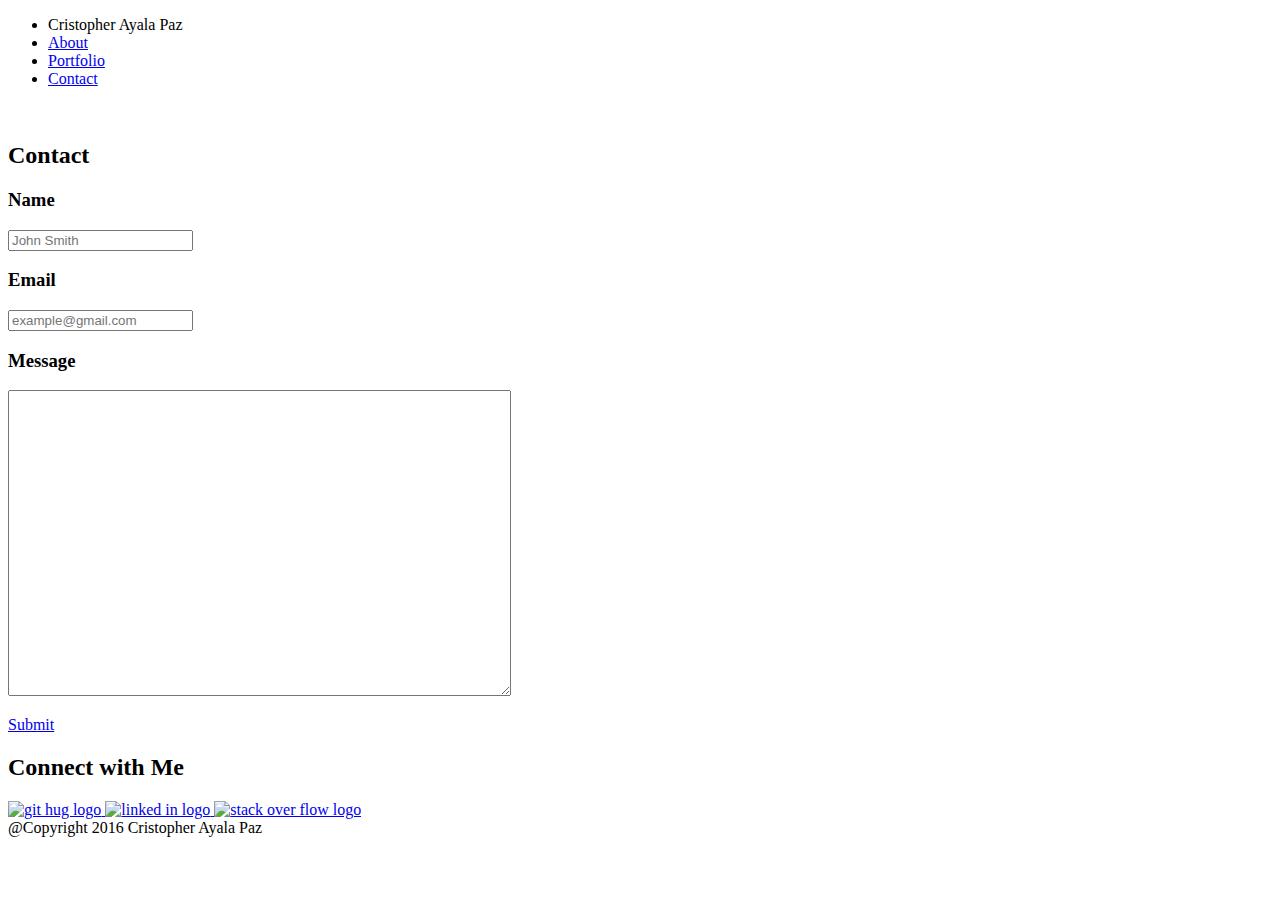
==== contact.html @ f5190bc4 "Add files via upload" ====
<!DOCTYPE html>
	<html lang="en">
	<head>
		<meta charset="utf-8">
		<title>Contact</title>
		<link rel="stylesheet" type="text/css" href="assets/css/style.css">
	</head>

	<body>

		<div id="container">

			<ul>
				<li><a id="logo">Cristopher Ayala Paz</a></li>	
				<li><a id="a" href="index.html">About</a></li>
				<li><a id="b" href="portfolio.html">Portfolio</a></li>
				<li><a id="c" href="contact.html">Contact</a></li>
			</ul>

			<br>
			<section id="main">

				<h2 id="main-heading">Contact</h2>

				<form>

					<h3>Name</h3>

					<input type="text" id="name" placeholder="John Smith">

					<h3>Email</h3>

					<input type="text" id="email" placeholder="example@gmail.com">

					<h3>Message</h3>

					<textarea cols="60" rows="20" id="mes"></textarea>
					
					<br>

					<a href="#"><p id="sub">Submit</p></a>

				</form>

			</section>

			<section id="connect">

				<h2 id="connectMe">Connect with Me</h2>

				<a href="https://github.com/crisayala16" target="_blank">
					<img id="git-image" src="assets/images/git.jpg" alt="git hug logo">
				</a>

				<a href="https://www.linkedin.com/in/cris-ayala-862a24122/" target="_blank">
					<img id="link-image" src="assets/images/linkedin.jpg" alt="linked in logo">
				</a>

				<a href="http://stackoverflow.com/users/7362845/cristoper-ayala-paz" target="_blank">
					<img id="sof-image" src="assets/images/sof.jpg" alt="stack over flow logo">
				</a>

			</section>
			
		</div>

		<footer id="footer">@Copyright 2016 Cristopher Ayala Paz</footer>
		
	</body>
	</html>
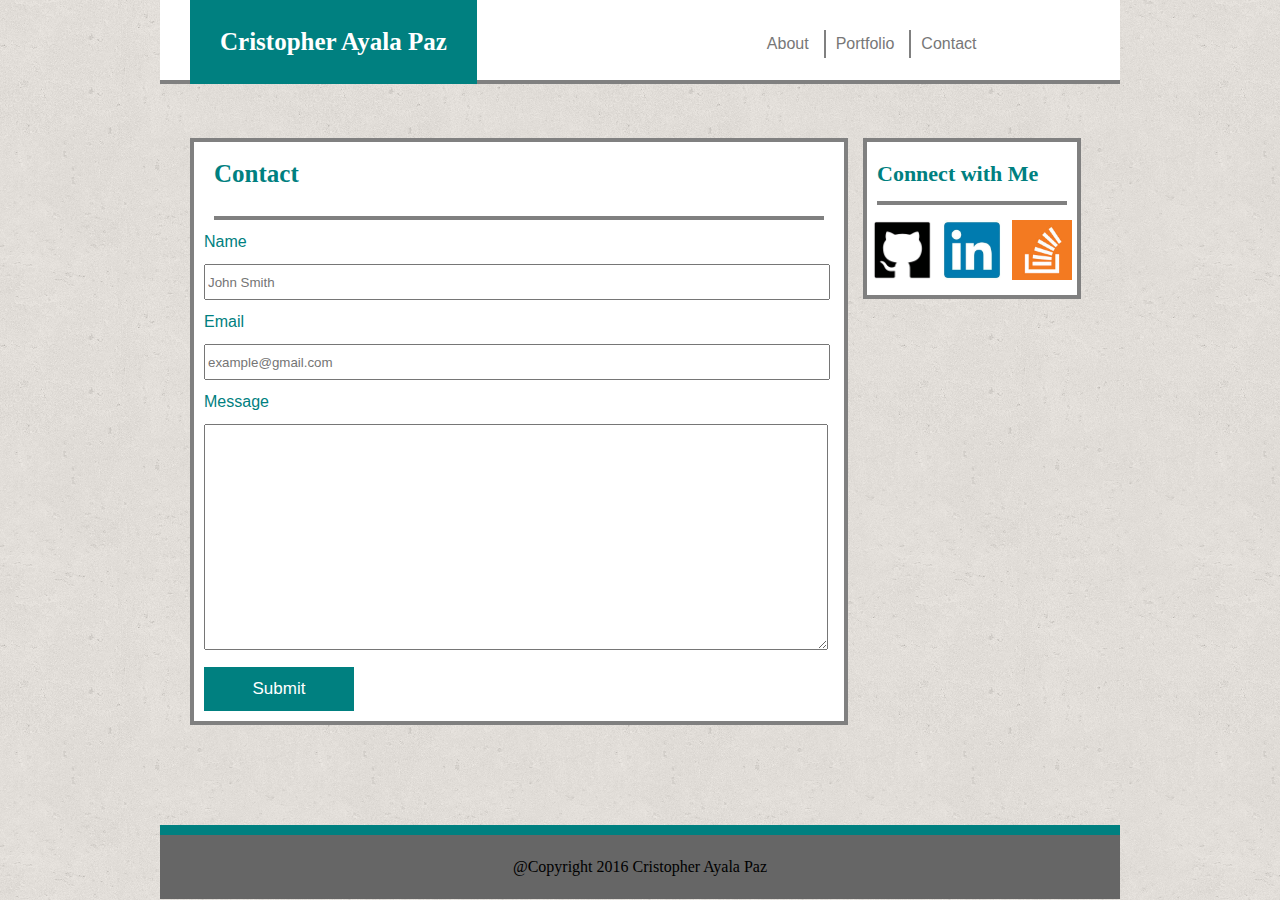
==== commit 8e2ef55f: "Media Queries added to style.css" ====
--- a/contact.html
+++ b/contact.html
@@ -3,6 +3,8 @@
 	<head>
 		<meta charset="utf-8">
 		<title>Contact</title>
+		<link rel="stylesheet" type="text/css" href="assets/css/reset.css">
+		
 		<link rel="stylesheet" type="text/css" href="assets/css/style.css">
 	</head>
 
--- a/assets/css/style.css
+++ b/assets/css/style.css
@@ -0,0 +1,320 @@
+body{
+	margin: 0 auto;
+	width: 960px;
+	line-height: 150%;
+	background-image: url(../images/cork.png);
+}
+
+h2{
+	font-family: 'Georgia', Times, Times New Roman, serif;
+}
+
+p{
+	color: #777777;
+	margin: 30px;
+	font-family: 'Arial', 'Helvetica Neue', Helvetica, sans-serif;
+
+}
+
+ul{
+	background: #ffffff;
+	list-style-type: none;
+	margin: 0 auto;
+	padding: 0;
+	width: 100%;
+	height: 80px;
+	border-bottom: 4px solid grey;
+
+}
+
+#a, #b, #c{
+	margin: 30px 0;
+	text-decoration: none;
+	color: #777777;
+	text-align: center;
+	padding: 2px 10px;
+	float: left;
+	font-family: 'Arial', 'Helvetica Neue', Helvetica, sans-serif;
+}
+h1{
+	background-color: teal;
+	margin-right: 150px;
+	text-align: center;
+}
+
+h3{
+	margin: 10px;
+	color: teal;
+	font-family: 'Arial', 'Helvetica Neue', Helvetica, sans-serif;
+
+}
+
+#name, #email{
+	margin: 0 10px;
+	width: 95%;
+	height: 30px;
+}
+
+#mes{
+	margin: 0 10px 10px 10px;
+	width: 95%;
+	height: 220px;
+}
+
+#a, #b{
+	border-right: 2px solid grey;
+	padding-right: 15px;
+
+}
+
+#sub{
+	text-align: center;
+	margin: 0 10px 10px 10px;
+	width: 150px;
+	padding: 10px 0px;
+	font-size: 17px;
+	background: teal;
+	color: white;	
+}
+
+#subb:hover{
+	background: black;
+	color: teal;
+}
+
+#logo{
+	float: left;
+	color: #ffffff;
+	font-size: 25px;
+	background-color: teal;
+	font-weight: bold;
+	padding: 30px;
+	margin-right: 280px;
+	margin-left: 30px;
+	font-family: 'Georgia', Times, Times New Roman, serif;
+}
+
+#main-heading{
+	font-size: 25px;
+	font-weight: bold;
+	color: teal;
+	display: block;
+	margin: 20px 20px 0px 20px;
+	margin-left: 20px;
+	margin-right: 20px;
+	padding-bottom: 30px;
+	border-bottom: 4px solid grey;
+}
+
+#connectMe{
+	font-size: 22px;
+	font-weight: bold;
+	color: teal;
+	display: block;
+	margin: 20px 20px 0px 20px;
+	margin-left: 10px;
+	margin-right: 10px;
+	padding-bottom: 15px;
+	border-bottom: 4px solid grey;
+}
+
+#main{
+	background-color: #ffffff;
+	width: 650px;
+	float: left;
+	margin-left: 30px;
+	margin-right: 15px;
+	margin-top: 30px;
+	border: 4px solid grey;
+}
+
+#connect{
+	background-color: #ffffff;
+	margin: 30px auto;
+	width: auto;
+	float: left;
+	border: 4px solid grey;
+
+}
+#git-image, #link-image, #sof-image{
+	width: 60px;
+	height: 60px;
+	float: left;
+	margin: 15px 5px;
+}
+
+#cris-image{
+	display: inline;
+	float: left;
+	margin: 30px 20px 10px 20px;
+	width: 200px;
+	height: 200px;
+}
+
+#footer{
+	padding: 20px 0px;
+	background: #666666;
+	border-top: 10px solid teal;
+	margin-top: 100px;
+	width: 960px;
+	margin: 0 auto;
+	text-align: center;
+	clear: both;
+	position: relative;
+	top: 100px;
+}
+
+.port{
+	width: 250px;
+	height: 200px;
+	margin: 10px 37px;	
+}
+
+
+.img1{
+	float: left;
+	background-image: url(../images/img1.jpg);
+
+}
+
+.img2{
+	float: left;
+	background-image: url(../images/img2.jpg);
+
+}
+
+.img3{
+	float: left;
+	background-image: url(../images/img3.jpg);
+
+}
+
+.img4{
+	float: left;
+	background-image: url(../images/img4.jpg);
+
+}
+
+.img5{
+	float: left;	
+	background-image: url(../images/img5.jpg);
+
+}
+
+.btn{
+	text-align: center;
+	width: 250px;
+	padding: 10px 0px;
+	background: teal;
+	color: white;
+	margin-top: 145px;
+	margin-left: auto;
+	margin-right: auto;
+}
+a{
+	text-decoration: none;
+}
+.btn:hover{
+	color: teal;
+	background: black;
+}
+
+@media only screen and (max-width:980px){
+	#logo{
+		margin-left: 107px;
+		margin-right: 170px;
+		width: 270px;
+		padding: 28px 10px;
+
+	}
+	#a, #b, #c{
+		padding: 2px 10px;
+		font-size: 15px;
+		margin-top: 30px;
+	}
+	#main{
+		margin-top: 30px;
+		margin-left: 107px;
+		width: 360px;
+		margin-right: 36px;
+	}
+	#connect{
+		width: 228px;
+		height: 170px;
+		margin-right: 110px;
+		margin-top: 30px;
+	}
+	#connectMe{
+		text-align: center;
+	}
+	#cris-image{
+		width: 250px;
+		height: 228px;
+		display: block;
+		margin: 25px 55px;
+	}	
+	#git-image, #link-image, #sof-image{
+		width: 50px;
+		height: 50px;
+		float: left;
+		margin: 25px 5px;
+	}
+	#git-image{
+		margin-left: 24px;
+	}
+	#footer{
+		width: 100%;
+		text-align: center;
+	}
+}
+@media only screen and (max-width:768px){
+	#logo{
+		margin-left: 20px;
+		margin-right: 150px;
+		width: 270px;
+		padding: 28px 10px;
+	}
+	#a, #b, #c{
+		padding: 2px 10px;
+		font-size: 15px;
+		margin-top: 30px;
+	}
+	#main{
+		margin: 38px 20px;
+		width: 678px;
+	}
+	#connect{
+		width: 678px;
+		height: 170px;
+		margin-left: 20px;
+		margin-top: 0px;
+	}
+	#connectMe{
+		text-align: left;
+		margin-left: 15px;
+	}
+	#cris-image{
+		width: 250px;
+		height: 228px;
+		margin: 30px;
+	}	
+	#git-image, #link-image, #sof-image{
+		width: 50px;
+		height: 50px;
+		float: left;
+		margin: 25px 5px;
+	}
+	#git-image{
+		margin-left: 24px;
+	}
+	#footer{
+		width: 768px;
+		float: left;
+		text-align: center;
+	}
+}
+@media (max-width:640px){
+	
+}
+
+
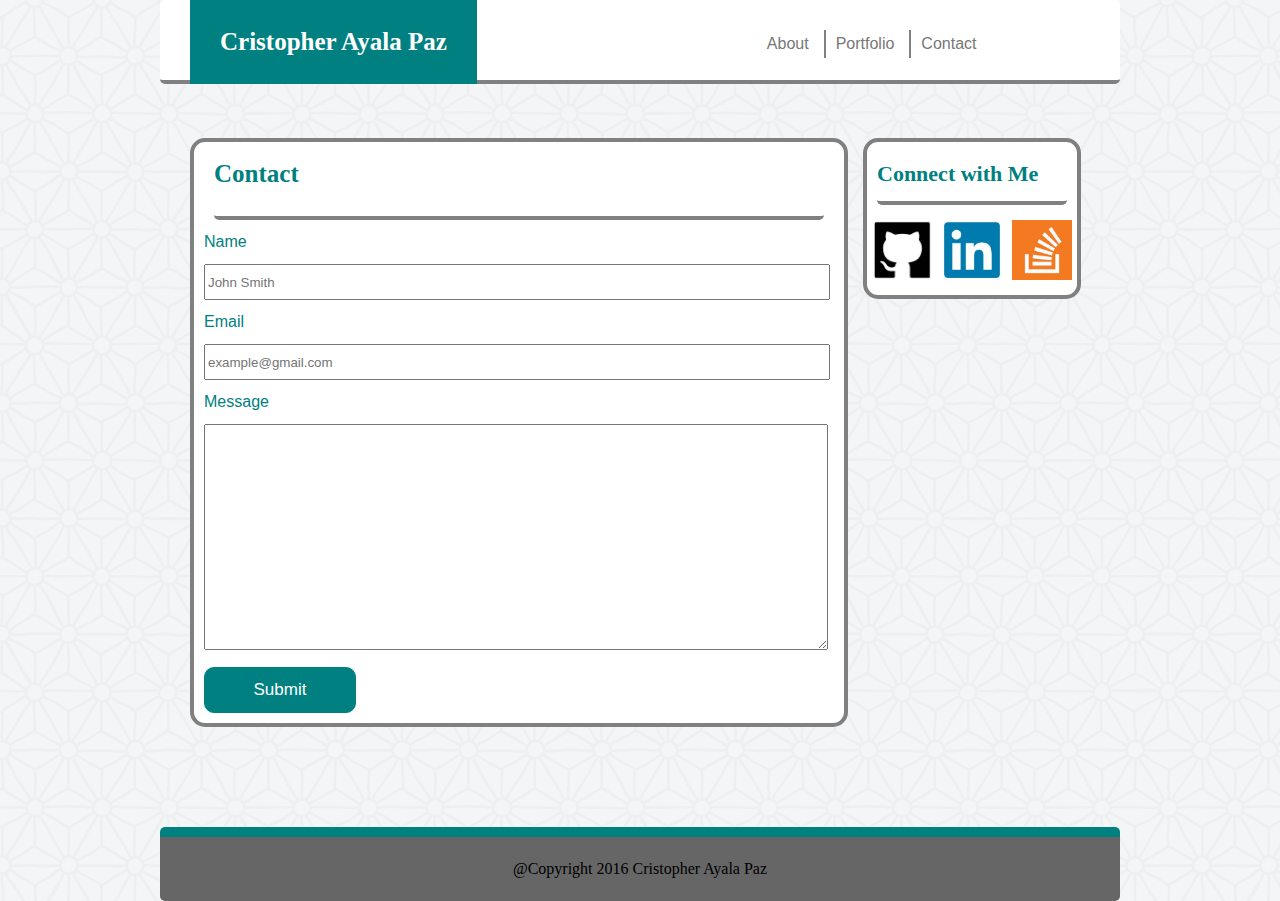
==== commit 90ac63e4: "Finished Responsive Portfolio" ====
--- a/contact.html
+++ b/contact.html
@@ -9,8 +9,6 @@
 	</head>
 
 	<body>
-
-		<div id="container">
 
 			<ul>
 				<li><a id="logo">Cristopher Ayala Paz</a></li>	
@@ -63,8 +61,6 @@
 				</a>
 
 			</section>
-			
-		</div>
 
 		<footer id="footer">@Copyright 2016 Cristopher Ayala Paz</footer>
 		
--- a/assets/css/style.css
+++ b/assets/css/style.css
@@ -2,7 +2,7 @@
 	margin: 0 auto;
 	width: 960px;
 	line-height: 150%;
-	background-image: url(../images/cork.png);
+	background-image: url(../images/asanoha.png);
 }
 
 h2{
@@ -24,7 +24,7 @@
 	width: 100%;
 	height: 80px;
 	border-bottom: 4px solid grey;
-
+	border-radius: 5px;
 }
 
 #a, #b, #c{
@@ -74,7 +74,10 @@
 	padding: 10px 0px;
 	font-size: 17px;
 	background: teal;
-	color: white;	
+	color: white;
+	border: 1px solid teal;
+	border-radius: 10px;
+
 }
 
 #subb:hover{
@@ -104,6 +107,8 @@
 	margin-right: 20px;
 	padding-bottom: 30px;
 	border-bottom: 4px solid grey;
+	border-radius: 5px;
+
 }
 
 #connectMe{
@@ -116,6 +121,8 @@
 	margin-right: 10px;
 	padding-bottom: 15px;
 	border-bottom: 4px solid grey;
+	border-radius: 5px;
+
 }
 
 #main{
@@ -126,6 +133,8 @@
 	margin-right: 15px;
 	margin-top: 30px;
 	border: 4px solid grey;
+	border-radius: 15px;
+
 }
 
 #connect{
@@ -134,6 +143,8 @@
 	width: auto;
 	float: left;
 	border: 4px solid grey;
+	border-radius: 15px;
+
 
 }
 #git-image, #link-image, #sof-image{
@@ -155,6 +166,8 @@
 	padding: 20px 0px;
 	background: #666666;
 	border-top: 10px solid teal;
+	border-radius: 5px;
+
 	margin-top: 100px;
 	width: 960px;
 	margin: 0 auto;
@@ -167,7 +180,8 @@
 .port{
 	width: 250px;
 	height: 200px;
-	margin: 10px 37px;	
+	margin: 10px 37px;
+
 }
 
 
@@ -210,6 +224,8 @@
 	margin-top: 145px;
 	margin-left: auto;
 	margin-right: auto;
+	border-radius: 10px;
+
 }
 a{
 	text-decoration: none;
@@ -220,6 +236,10 @@
 }
 
 @media only screen and (max-width:980px){
+	body{
+		width: 836px;
+		margin: 0 auto;
+	}
 	#logo{
 		margin-left: 107px;
 		margin-right: 170px;
@@ -236,12 +256,11 @@
 		margin-top: 30px;
 		margin-left: 107px;
 		width: 360px;
-		margin-right: 36px;
+		margin-right: 30px;
 	}
 	#connect{
 		width: 228px;
 		height: 170px;
-		margin-right: 110px;
 		margin-top: 30px;
 	}
 	#connectMe{
@@ -262,12 +281,19 @@
 	#git-image{
 		margin-left: 24px;
 	}
+	.port{
+		margin-left: 55px;
+	}
 	#footer{
 		width: 100%;
 		text-align: center;
 	}
 }
 @media only screen and (max-width:768px){
+	body{
+		width: 712px;
+		margin: 0 auto;
+	}
 	#logo{
 		margin-left: 20px;
 		margin-right: 150px;
@@ -307,13 +333,73 @@
 	#git-image{
 		margin-left: 24px;
 	}
+	.port{
+		margin: 10px 44.5px;
+	}
 	#footer{
 		width: 768px;
 		float: left;
 		text-align: center;
 	}
 }
-@media (max-width:640px){
+@media only screen and (max-width:640px){
+	body{
+		width: 437px;
+		margin: 0 auto;
+	}
+	ul{
+		height: 106px;
+	}
+	#logo{
+		display: block;
+		width: 437px;
+		padding: 10px 0px;
+		margin: 0 auto;
+		text-align: center;
+	}
+	#a, #b, #c{
+		padding: 0px 50px;
+		float: left;
+		margin-top: 25px;
+		font-size: 13px;
+	}
+	#main{
+		width: 410px;
+		margin: 0 10px;
+
+	}
+	#connect{
+		width: 410px;
+		height: 170px;
+		margin: 20px 10px;
+	}
+	#connectMe{
+		text-align: left;
+		margin-left: 15px;
+	}
+	#cris-image{
+		width: 250px;
+		height: 228px;
+		margin: 30px;
+		float: none;
+		margin-left: 80px;
+	}	
+	#git-image, #link-image, #sof-image{
+		width: 50px;
+		height: 50px;
+		float: left;
+		margin: 25px 5px;
+	}
+	#git-image{
+		margin-left: 24px;
+	}
+	.port{
+		margin: 5px 80px;
+	}
+	#footer{
+		width: 437px;
+		text-align: center;
+	}
 	
 }
 
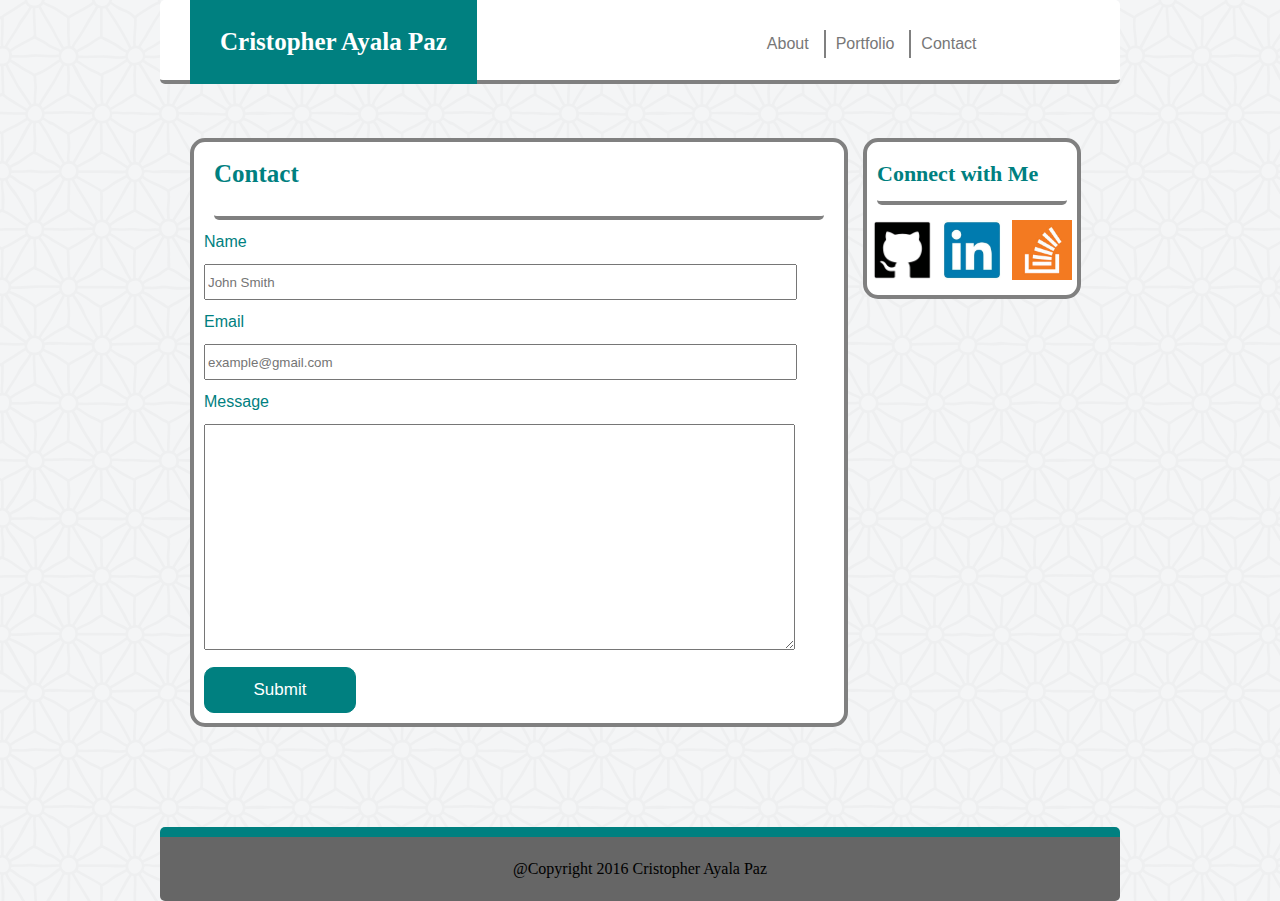
==== commit 302d76c8: "Finished all files" ====
--- a/contact.html
+++ b/contact.html
@@ -2,65 +2,65 @@
 	<html lang="en">
 	<head>
 		<meta charset="utf-8">
+		<meta name="viewport" content="width=device-width, initial-scale=1.0">
 		<title>Contact</title>
 		<link rel="stylesheet" type="text/css" href="assets/css/reset.css">
-		
 		<link rel="stylesheet" type="text/css" href="assets/css/style.css">
 	</head>
 
 	<body>
 
-			<ul>
-				<li><a id="logo">Cristopher Ayala Paz</a></li>	
-				<li><a id="a" href="index.html">About</a></li>
-				<li><a id="b" href="portfolio.html">Portfolio</a></li>
-				<li><a id="c" href="contact.html">Contact</a></li>
-			</ul>
+		<ul>
+			<li><a id="logo">Cristopher Ayala Paz</a></li>	
+			<li><a id="nav-about" href="index.html">About</a></li>
+			<li><a id="nav-portfolio" href="portfolio.html">Portfolio</a></li>
+			<li><a id="nav-contact" href="contact.html">Contact</a></li>
+		</ul>
 
-			<br>
-			<section id="main">
+		<br>
+		<section id="main">
 
-				<h2 id="main-heading">Contact</h2>
+			<h2 id="main-heading">Contact</h2>
 
-				<form>
+			<form>
 
-					<h3>Name</h3>
+				<h3>Name</h3>
 
-					<input type="text" id="name" placeholder="John Smith">
+				<input type="text" id="name" placeholder="John Smith">
 
-					<h3>Email</h3>
+				<h3>Email</h3>
 
-					<input type="text" id="email" placeholder="example@gmail.com">
+				<input type="text" id="email" placeholder="example@gmail.com">
 
-					<h3>Message</h3>
+				<h3>Message</h3>
 
-					<textarea cols="60" rows="20" id="mes"></textarea>
-					
-					<br>
+				<textarea cols="60" rows="20" id="mes"></textarea>
+				
+				<br>
 
-					<a href="#"><p id="sub">Submit</p></a>
+				<a href="#"><p id="sub">Submit</p></a>
 
-				</form>
+			</form>
 
-			</section>
+		</section>
 
-			<section id="connect">
+		<aside id="connect">
 
-				<h2 id="connectMe">Connect with Me</h2>
+			<h2 id="connectMe">Connect with Me</h2>
 
-				<a href="https://github.com/crisayala16" target="_blank">
-					<img id="git-image" src="assets/images/git.jpg" alt="git hug logo">
-				</a>
+			<a href="https://github.com/crisayala16" target="_blank">
+				<img id="git-image" src="assets/images/git.jpg" alt="git hug logo">
+			</a>
 
-				<a href="https://www.linkedin.com/in/cris-ayala-862a24122/" target="_blank">
-					<img id="link-image" src="assets/images/linkedin.jpg" alt="linked in logo">
-				</a>
+			<a href="https://www.linkedin.com/in/cris-ayala-862a24122/" target="_blank">
+				<img id="link-image" src="assets/images/linkedin.jpg" alt="linked in logo">
+			</a>
 
-				<a href="http://stackoverflow.com/users/7362845/cristoper-ayala-paz" target="_blank">
-					<img id="sof-image" src="assets/images/sof.jpg" alt="stack over flow logo">
-				</a>
+			<a href="http://stackoverflow.com/users/7362845/cristoper-ayala-paz" target="_blank">
+				<img id="sof-image" src="assets/images/sof.jpg" alt="stack over flow logo">
+			</a>
 
-			</section>
+		</aside>
 
 		<footer id="footer">@Copyright 2016 Cristopher Ayala Paz</footer>
 		
--- a/assets/css/style.css
+++ b/assets/css/style.css
@@ -27,7 +27,7 @@
 	border-radius: 5px;
 }
 
-#a, #b, #c{
+#nav-about, #nav-portfolio, #nav-contact{
 	margin: 30px 0;
 	text-decoration: none;
 	color: #777777;
@@ -51,17 +51,17 @@
 
 #name, #email{
 	margin: 0 10px;
-	width: 95%;
+	width: 90%;
 	height: 30px;
 }
 
 #mes{
 	margin: 0 10px 10px 10px;
-	width: 95%;
+	width: 90%;
 	height: 220px;
 }
 
-#a, #b{
+#nav-about, #nav-portfolio{
 	border-right: 2px solid grey;
 	padding-right: 15px;
 
@@ -247,7 +247,7 @@
 		padding: 28px 10px;
 
 	}
-	#a, #b, #c{
+	#nav-about, #nav-portfolio, #nav-contact{
 		padding: 2px 10px;
 		font-size: 15px;
 		margin-top: 30px;
@@ -300,7 +300,7 @@
 		width: 270px;
 		padding: 28px 10px;
 	}
-	#a, #b, #c{
+	#nav-about, #nav-portfolio, #nav-contact{
 		padding: 2px 10px;
 		font-size: 15px;
 		margin-top: 30px;
@@ -357,7 +357,7 @@
 		margin: 0 auto;
 		text-align: center;
 	}
-	#a, #b, #c{
+	#nav-about, #nav-portfolio, #nav-contact{
 		padding: 0px 50px;
 		float: left;
 		margin-top: 25px;
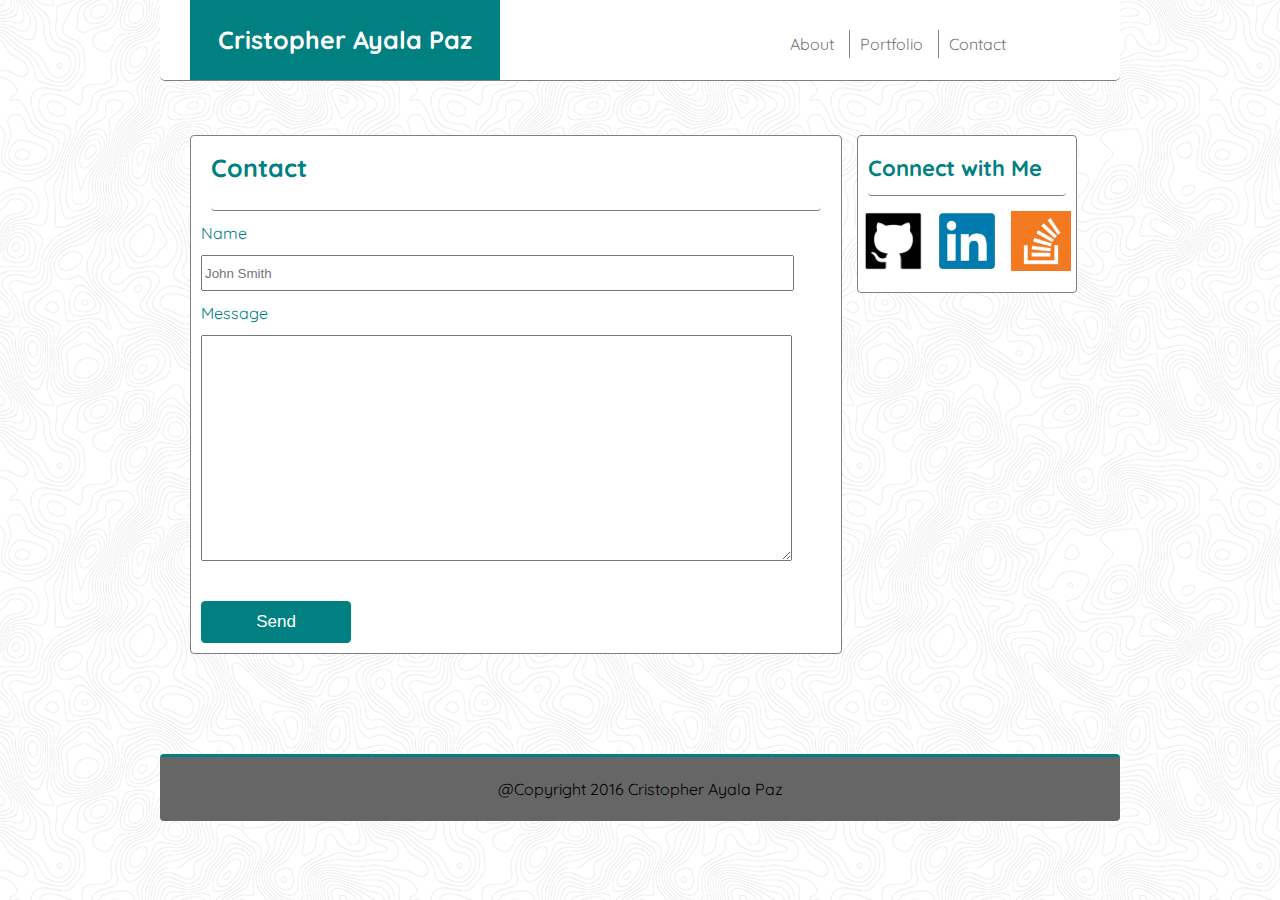
==== commit ca39e5e2: "new stuff" ====
--- a/contact.html
+++ b/contact.html
@@ -5,6 +5,7 @@
 		<meta name="viewport" content="width=device-width, initial-scale=1.0">
 		<title>Contact</title>
 		<link rel="stylesheet" type="text/css" href="assets/css/reset.css">
+		<link href="https://fonts.googleapis.com/css?family=Quicksand" rel="stylesheet">
 		<link rel="stylesheet" type="text/css" href="assets/css/style.css">
 	</head>
 
@@ -21,27 +22,18 @@
 		<section id="main">
 
 			<h2 id="main-heading">Contact</h2>
+				
+				<form id="myform" method="post">
 
-			<form>
-
-				<h3>Name</h3>
-
-				<input type="text" id="name" placeholder="John Smith">
-
-				<h3>Email</h3>
-
-				<input type="text" id="email" placeholder="example@gmail.com">
-
-				<h3>Message</h3>
-
-				<textarea cols="60" rows="20" id="mes"></textarea>
-				
-				<br>
-
-				<a href="#"><p id="sub">Submit</p></a>
-
-			</form>
-
+					<h3>Name</h3>
+					<input id="name" type="text" name="from_name" placeholder="John Smith"/>
+					<h3>Message</h3>
+					<textarea id="mes" name="message_html" cols="60" rows="20"></textarea>
+					<br><br>
+					<button id="sub">
+						Send
+					</button>
+				</form>
 		</section>
 
 		<aside id="connect">
@@ -63,6 +55,13 @@
 		</aside>
 
 		<footer id="footer">@Copyright 2016 Cristopher Ayala Paz</footer>
-		
+		<script src="https://code.jquery.com/jquery-3.1.1.js" integrity="sha256-16cdPddA6VdVInumRGo6IbivbERE8p7CQR3HzTBuELA=" crossorigin="anonymous"></script>
+		<script type="text/javascript" src="https://cdn.emailjs.com/dist/email.min.js"></script>
+		<script type="text/javascript">
+			(function(){
+				emailjs.init("user_kPGPWQtVjlC1bYh37c7xj");
+			})();
+		</script>
+		<script type="text/javascript" src='assets/javascript/email.js'></script>
 	</body>
 	</html>--- a/assets/css/style.css
+++ b/assets/css/style.css
@@ -2,18 +2,12 @@
 	margin: 0 auto;
 	width: 960px;
 	line-height: 150%;
-	background-image: url(../images/asanoha.png);
-}
-
-h2{
-	font-family: 'Georgia', Times, Times New Roman, serif;
-}
-
+	background: url("../images/topography.png");
+	font-family: 'Quicksand', sans-serif;
+}
 p{
 	color: #777777;
 	margin: 30px;
-	font-family: 'Arial', 'Helvetica Neue', Helvetica, sans-serif;
-
 }
 
 ul{
@@ -23,7 +17,7 @@
 	padding: 0;
 	width: 100%;
 	height: 80px;
-	border-bottom: 4px solid grey;
+	border-bottom: 1px solid grey;
 	border-radius: 5px;
 }
 
@@ -34,7 +28,6 @@
 	text-align: center;
 	padding: 2px 10px;
 	float: left;
-	font-family: 'Arial', 'Helvetica Neue', Helvetica, sans-serif;
 }
 h1{
 	background-color: teal;
@@ -45,8 +38,6 @@
 h3{
 	margin: 10px;
 	color: teal;
-	font-family: 'Arial', 'Helvetica Neue', Helvetica, sans-serif;
-
 }
 
 #name, #email{
@@ -62,7 +53,7 @@
 }
 
 #nav-about, #nav-portfolio{
-	border-right: 2px solid grey;
+	border-right: 1px solid grey;
 	padding-right: 15px;
 
 }
@@ -76,7 +67,7 @@
 	background: teal;
 	color: white;
 	border: 1px solid teal;
-	border-radius: 10px;
+	border-radius: 4px;
 
 }
 
@@ -91,10 +82,9 @@
 	font-size: 25px;
 	background-color: teal;
 	font-weight: bold;
-	padding: 30px;
+	padding: 28px;
 	margin-right: 280px;
 	margin-left: 30px;
-	font-family: 'Georgia', Times, Times New Roman, serif;
 }
 
 #main-heading{
@@ -106,8 +96,8 @@
 	margin-left: 20px;
 	margin-right: 20px;
 	padding-bottom: 30px;
-	border-bottom: 4px solid grey;
-	border-radius: 5px;
+	border-bottom: 1px solid grey;
+	border-radius: 4px;
 
 }
 
@@ -120,8 +110,8 @@
 	margin-left: 10px;
 	margin-right: 10px;
 	padding-bottom: 15px;
-	border-bottom: 4px solid grey;
-	border-radius: 5px;
+	border-bottom: 1px solid grey;
+	border-radius: 4px;
 
 }
 
@@ -132,8 +122,8 @@
 	margin-left: 30px;
 	margin-right: 15px;
 	margin-top: 30px;
-	border: 4px solid grey;
-	border-radius: 15px;
+	border: 1px solid grey;
+	border-radius: 4px;
 
 }
 
@@ -142,16 +132,16 @@
 	margin: 30px auto;
 	width: auto;
 	float: left;
-	border: 4px solid grey;
-	border-radius: 15px;
+	border: 1px solid grey;
+	border-radius: 4px;
 
 
 }
 #git-image, #link-image, #sof-image{
 	width: 60px;
 	height: 60px;
-	float: left;
 	margin: 15px 5px;
+	text-align: center;
 }
 
 #cris-image{
@@ -165,8 +155,8 @@
 #footer{
 	padding: 20px 0px;
 	background: #666666;
-	border-top: 10px solid teal;
-	border-radius: 5px;
+	border-top: 3px solid teal;
+	border-radius: 4px;
 
 	margin-top: 100px;
 	width: 960px;
@@ -185,34 +175,45 @@
 }
 
 
-.img1{
+#img1{
 	float: left;
 	background-image: url(../images/img1.jpg);
-
-}
-
-.img2{
+	background-size: cover;
+
+}
+
+#img2{
 	float: left;
 	background-image: url(../images/img2.jpg);
-
-}
-
-.img3{
+	background-size: cover;
+
+}
+
+#img3{
 	float: left;
 	background-image: url(../images/img3.jpg);
-
-}
-
-.img4{
+	background-size: cover;
+
+}
+
+#img4{
 	float: left;
 	background-image: url(../images/img4.jpg);
-
-}
-
-.img5{
+	background-size: cover;
+
+}
+
+#img5{
 	float: left;	
 	background-image: url(../images/img5.jpg);
-
+	background-size: cover;
+
+}
+#img6{
+	float: left;	
+	background-image: url(../images/img6.jpg);
+	background-size: cover;
+	
 }
 
 .btn{
@@ -224,7 +225,7 @@
 	margin-top: 145px;
 	margin-left: auto;
 	margin-right: auto;
-	border-radius: 10px;
+	border-radius: 4px;
 
 }
 a{
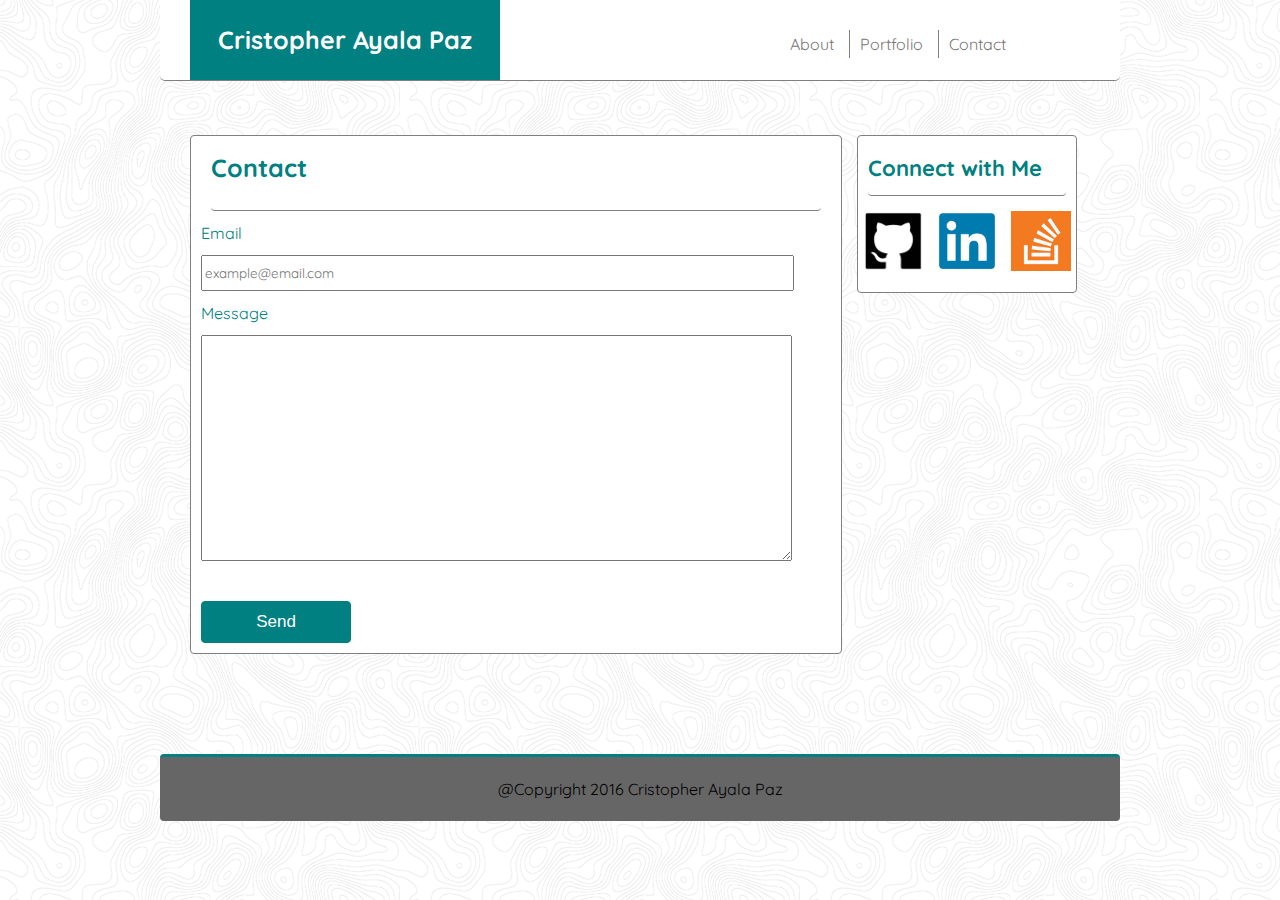
==== commit d9430b37: "updated" ====
--- a/contact.html
+++ b/contact.html
@@ -25,8 +25,8 @@
 				
 				<form id="myform" method="post">
 
-					<h3>Name</h3>
-					<input id="name" type="text" name="from_name" placeholder="John Smith"/>
+					<h3>Email</h3>
+					<input id="name" type="text" name="from_name" placeholder="example@email.com"/>
 					<h3>Message</h3>
 					<textarea id="mes" name="message_html" cols="60" rows="20"></textarea>
 					<br><br>
--- a/assets/css/style.css
+++ b/assets/css/style.css
@@ -40,16 +40,18 @@
 	color: teal;
 }
 
-#name, #email{
+#name{
 	margin: 0 10px;
 	width: 90%;
 	height: 30px;
+	font-family: 'Quicksand', sans-serif;
 }
 
 #mes{
 	margin: 0 10px 10px 10px;
 	width: 90%;
 	height: 220px;
+	font-family: 'Quicksand', sans-serif;
 }
 
 #nav-about, #nav-portfolio{
